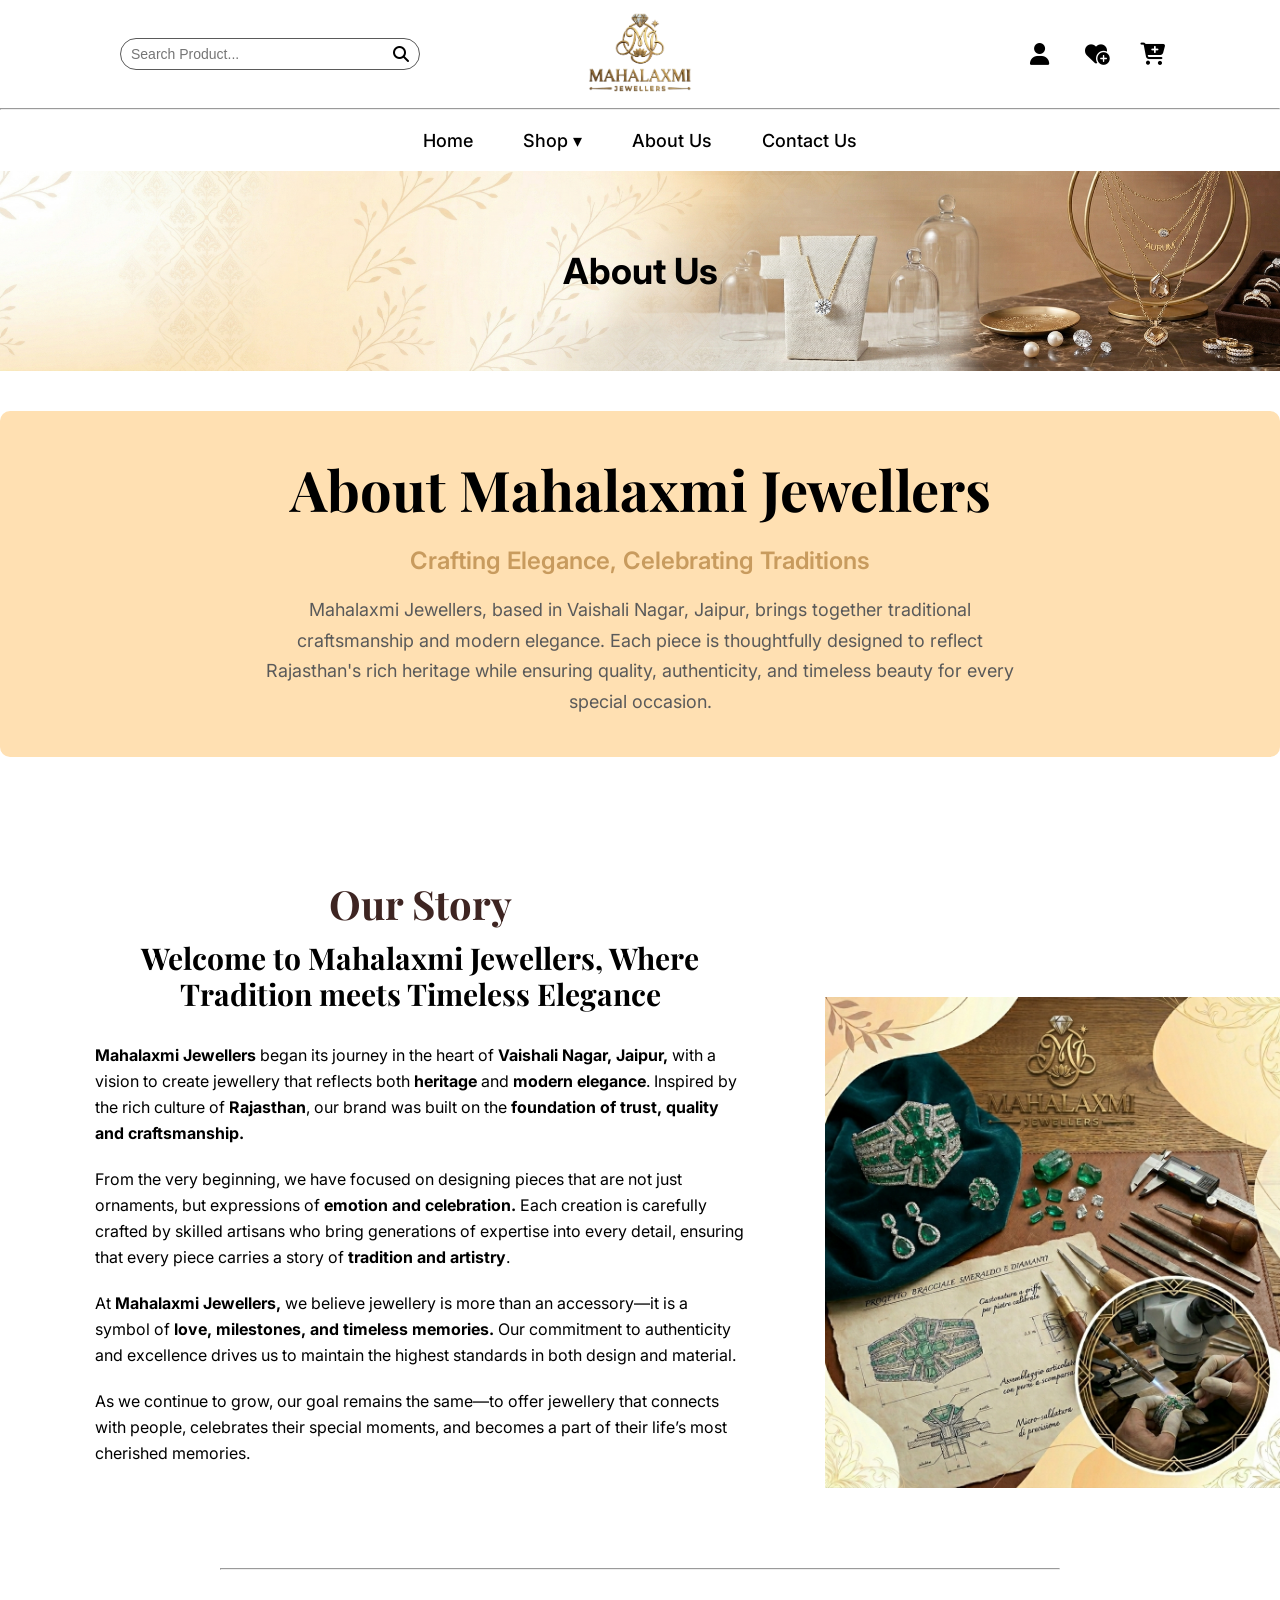
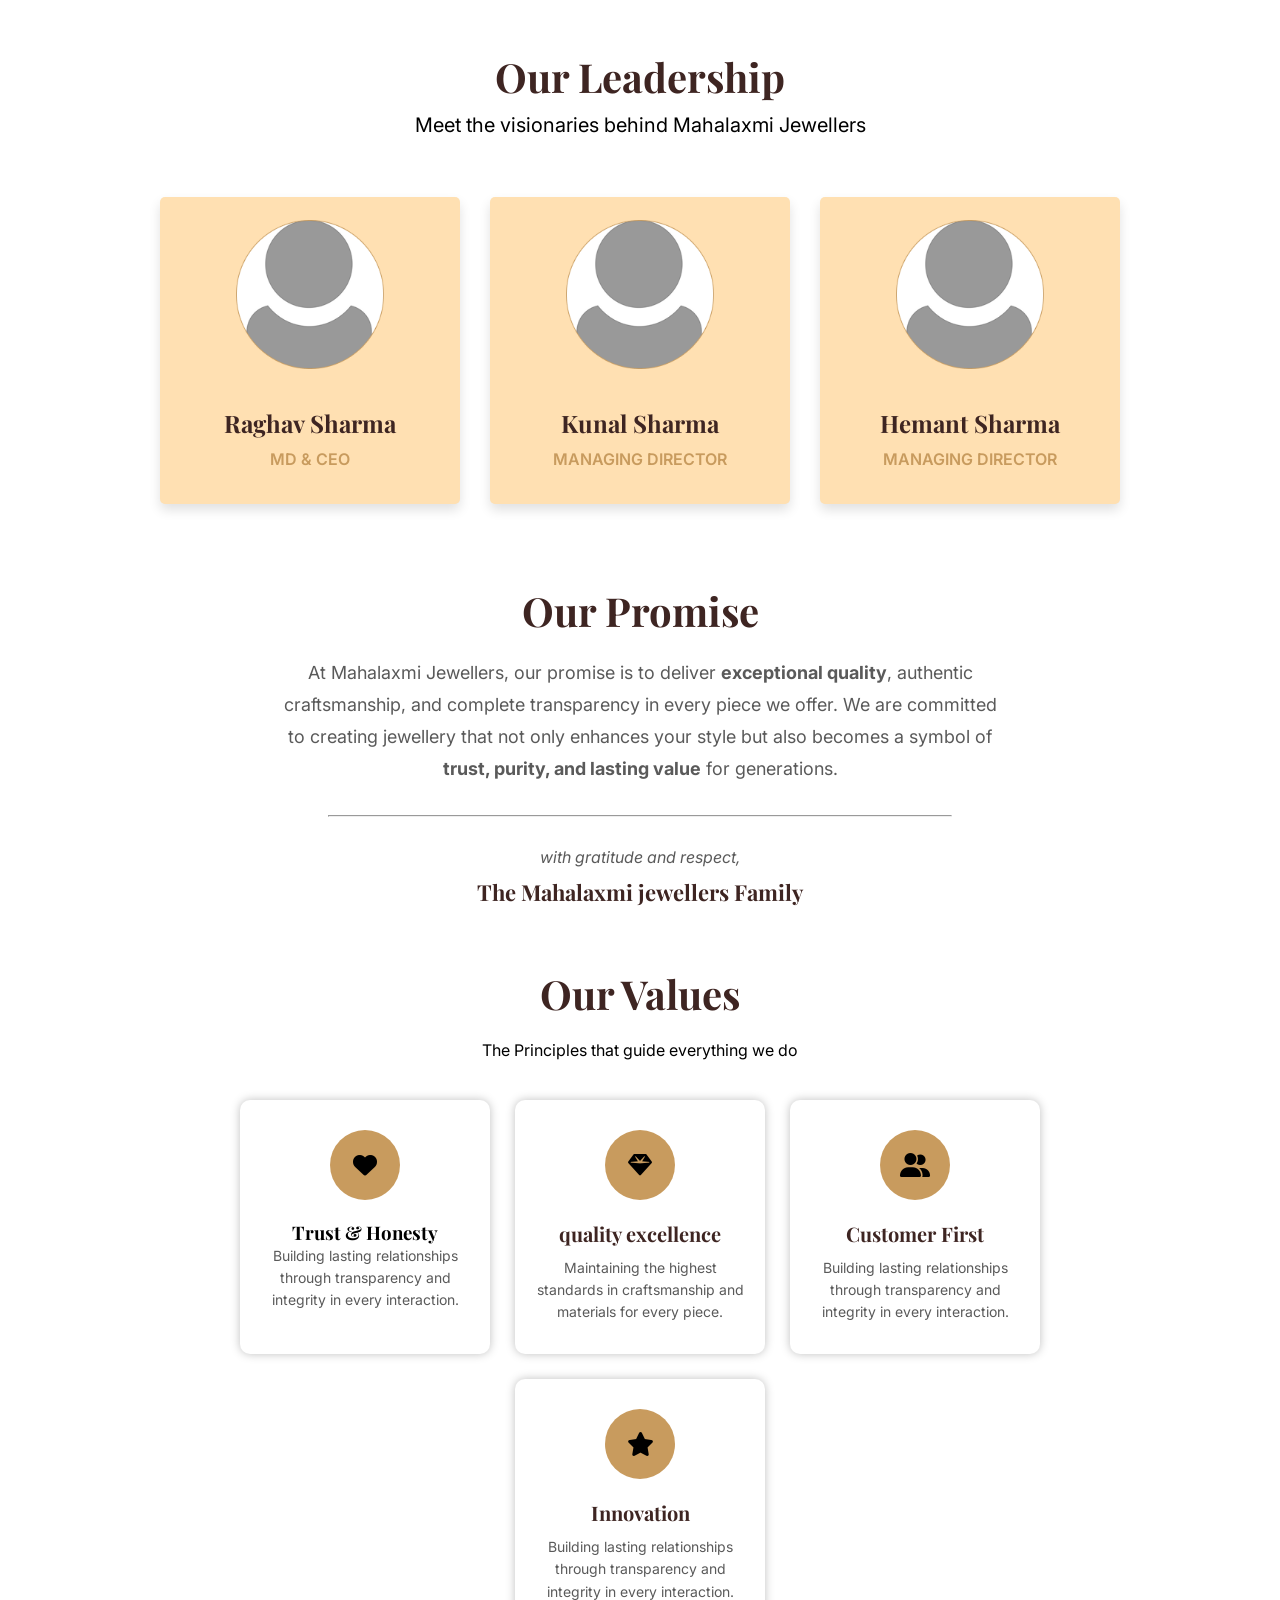
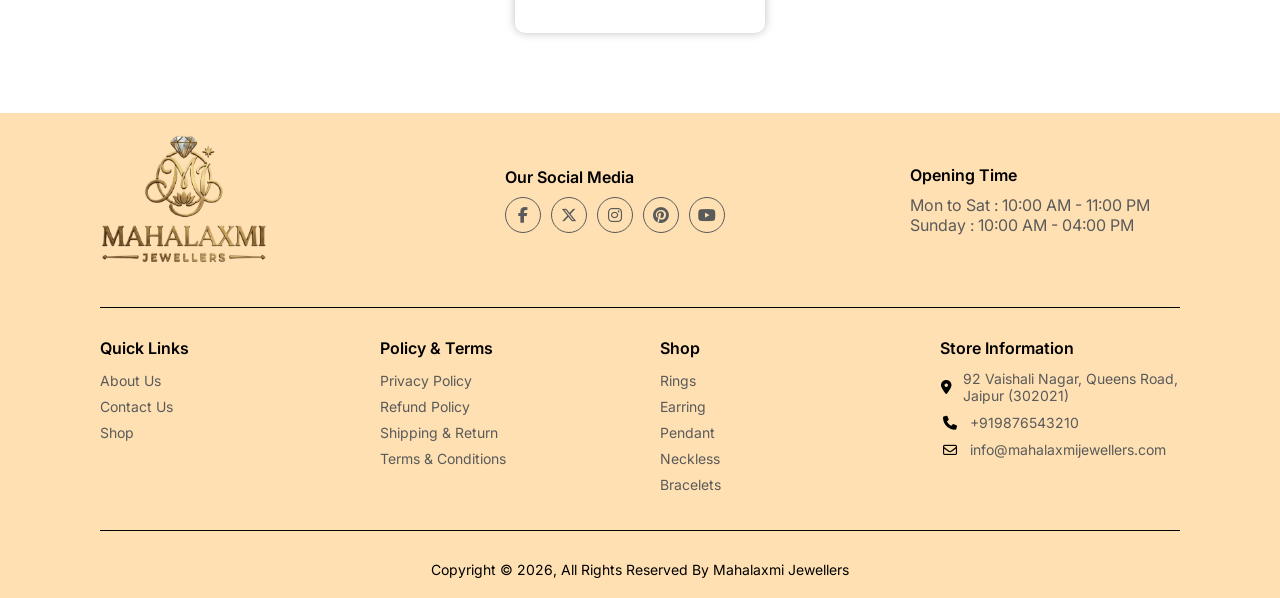
==== aboutUs.html @ aafe497d "some minor changes and About Us page" ====
<!DOCTYPE html>
<html lang="en">

<head>
    <meta charset="UTF-8">
    <meta name="viewport" content="width=device-width, initial-scale=1.0">
    <title>Mahalaxmi Jewellers</title>

    <link rel="shortcut icon" href="/img/mj_logo.png" type="image/x-icon">
    <link rel="stylesheet" href="https://cdnjs.cloudflare.com/ajax/libs/font-awesome/6.5.0/css/all.min.css">
    <link rel="stylesheet" href="style.css">
    <link
        href="https://fonts.googleapis.com/css2?family=Playfair+Display:wght@400;600;700&family=Inter:wght@300;400;500;600&display=swap"
        rel="stylesheet">
</head>

<body>

    <header class="navbar">

        <div class="top-bar">

            <div class="search-box">
                <input type="text" placeholder="Search Product...">
                <span><i class="fa-solid fa-magnifying-glass"></i></span>
            </div>

            <div class="logo">
                <img src="/src/mj_logo.png" alt="mahalaxmi_jewellers_logo">
            </div>

            <div class="nav-icons">
                <span class="icon"><i class="fa-solid fa-user"></i></span> <!-- User Profile Icon -->
                <span class="icon"><i class="fa-solid fa-heart-circle-plus"></i></span> <!-- Wishlist ICon -->
                <span class="icon"><i class="fa-solid fa-cart-plus"></i></span> <!-- User Profile Icon -->
            </div>
        </div>

        <hr>

        <div class="nav-links">
            <!-- <p class="delivery-text">
                    <span>Free</span> India Standerd Delivery on all order.
                </p> -->

            <nav>
                <ul class="menu">

                    <li><a href="index.html">Home</a></li>

                    <li class="dropdown"><a href="#">Shop ▾</a>

                        <ul class="dropdown-menu">
                            <li><a href="#">Rings</a></li>
                            <li><a href="#">Bracelets</a></li>
                            <li><a href="#">Earrings</a></li>
                            <li><a href="#">Pendant</a></li>
                        </ul>
                    </li>
                    <li><a href="#">About Us</a></li>
                    <li><a href="#">Contact Us</a></li>
                </ul>
            </nav>
        </div>
    </header>

    <!-- =============== Banner =============== -->


    <section class="about_banner">
        <div class="about-banner-wrapper">
            <div class="about-banner-item">
                <img src="src/about_banner.png" alt="About Banner" class="about-banner-img">

                <div class="about-banner-content">
                    <h4 class="about-banner-title">About Us</h4>
                </div>
            </div>
        </div>
    </section>


    <!-- =============== About Mahalaxmi Jewellers =============== -->

    <section class="about-main">
        <h2 class="about-main-title">About Mahalaxmi Jewellers</h2>
        <h4 class="about-main-subtitle">Crafting Elegance, Celebrating Traditions</h4>

        <p class="about-main-desc">Mahalaxmi Jewellers, based in Vaishali Nagar, Jaipur, brings together traditional
            craftsmanship and modern elegance. Each piece is thoughtfully designed to reflect Rajasthan's rich heritage
            while ensuring quality, authenticity, and timeless beauty for every special occasion.</p>
    </section>

    <!--Our Story-->

    <section class="about-section">
        <div class="about-container">

            <div class="about-row">

                <!-- LEFT SIDE -->
                <div class="about-left">

                    <h3 class="about-subtitle">Our Story</h3>

                    <h2 class="about-title">
                        Welcome to Mahalaxmi Jewellers, Where Tradition meets Timeless Elegance
                    </h2>

                    <!-- TEXT MUST BE INSIDE -->
                    <div class="about-text">

                        <p class="about-para">
                            <strong>Mahalaxmi Jewellers</strong> began its journey in the heart of <strong>Vaishali Nagar, Jaipur,</strong> with a vision to create jewellery that reflects both <strong>heritage</strong> and <strong>modern elegance</strong>. Inspired by the rich culture of <strong>Rajasthan</strong>, our brand was built on the <strong>foundation of trust, quality and craftsmanship.</strong>
                        </p>

                        <p class="about-para">
                            From the very beginning, we have focused on designing pieces that are not just ornaments, but expressions of <strong>emotion and celebration.</strong> Each creation is carefully crafted by skilled artisans who bring generations of expertise into every detail, ensuring that every piece carries a story of <strong>tradition and artistry</strong>.
                        </p>

                        <p class="about-para">
                            At <strong>Mahalaxmi Jewellers,</strong> we believe jewellery is more than an accessory—it is a symbol of <strong>love, milestones, and timeless memories.</strong> Our commitment to authenticity and excellence drives us to maintain the highest standards in both design and material.
                        </p>

                        <p class="about-para">
                            As we continue to grow, our goal remains the same—to offer jewellery that connects with people, celebrates their special moments, and becomes a part of their life’s most cherished memories.
                        </p>

                    </div>

                </div>

                <!-- RIGHT SIDE -->
                <div class="about-image">
                    <img src="src/stroy-banner.png" alt="" class="about-img">
                </div>

            </div>

        </div>
    </section>

    <hr class="story-hr">

    <!-- =============== Our Leadership =============== -->


    <section class="leadership">
    <h2 class="leadership-title">Our Leadership</h2>
    <p class="leadership-subtitle">Meet the visionaries behind Mahalaxmi Jewellers</p>

    <div class="leader-container">

        <div class="leader-card">
            <div class="leader-img">
                <img src="src/team_profile.png" alt="Raghav Sharma">
            </div>
            <h3 class="leader-name">Raghav Sharma</h3>
            <span class="leader-role">MD & CEO</span>
        </div>

        <div class="leader-card">
            <div class="leader-img">
                <img src="src/team_profile.png" alt="Kunal Sharma">
            </div>
            <h3 class="leader-name">Kunal Sharma</h3>
            <span class="leader-role">MANAGING DIRECTOR</span>
        </div>

        <div class="leader-card">
            <div class="leader-img">
                <img src="src/team_profile.png" alt="Hemant Sharma">
            </div>
            <h3 class="leader-name">Hemant Sharma</h3>
            <span class="leader-role">MANAGING DIRECTOR</span>
        </div>

    </div>
</section>


    <!-- =============== Our Promise Start =============== -->


    <section class="promise">
        <h2 class="promise-title">Our Promise</h2>

        <p class="promise-text">At Mahalaxmi Jewellers, our promise is to deliver <b>exceptional quality</b>, authentic craftsmanship, and complete transparency in every piece we offer. We are committed to creating jewellery that not only enhances your style but also becomes a symbol of <b>trust, purity, and lasting value</b> for generations.</p>

        <hr class="promise-hr">

        <p class="promise-sign">with gratitude and respect,</p>
        <h3 class="promise-family">The Mahalaxmi jewellers Family</h3>
    </section>

    <!-- =============== Our Values Start =============== -->

    <section class="values">
        <h2 class="values-title">Our Values</h2>
        <p class="values subtitle">The Principles that guide everything we do</p>

        <div class="values-wrapper">

            <!--Card 1-->

            <div class="value-card">

                <div class="value-icon">
                    <i class="fa-solid fa-heart"></i>
                </div>

                <h3 class="value-heading">Trust & Honesty</h3>
                <p class="value-desc">Building lasting relationships through transparency and integrity in every interaction.</p>
            </div>

            <!--Card 2-->

            <div class="value-card">
                <div class="value-icon">
                    <i class="fa-solid fa-gem"></i>
                </div>
                <h3 class="value-title">quality excellence</h3>
                <p class="value-desc">Maintaining the highest standards in craftsmanship and materials for every piece.</p>
            </div>

            <!--Card 3-->

            <div class="value-card">
                <div class="value-icon">
                    <i class="fa-solid fa-user-group"></i>
                </div>
                <h3 class="value-title">Customer First</h3>
                <p class="value-desc">Building lasting relationships through transparency and integrity in every interaction.</p>
            </div>

            <!--Card 4-->

            <div class="value-card">
                <div class="value-icon">
                    <i class="fa-solid fa-star"></i>
                </div>

                <h3 class="value-title">Innovation</h3>
                <p class="value-desc">Building lasting relationships through transparency and integrity in every interaction.</p>
            </div>
        </div>
    </section>

    <!-- =============== Footer Start =============== -->

    <footer class="footer">

        <div class="footer-top">
            <div class="footer-logo">
                <img src="/src/mj_logo.png" alt="mj_logo">
            </div>

            <div class="footer-contact">
                <h4>Our Social Media</h4>

                <div class="social-icons">
                    <span><i class="fa-brands fa-facebook-f"></i></span> <!-- Facebook Icon -->
                    <span><i class="fa-brands fa-x-twitter"></i></span> <!-- Twitter Icon -->
                    <span><i class="fa-brands fa-instagram"></i></span> <!-- Instagram Icon -->
                    <span><i class="fa-brands fa-pinterest"></i></span> <!-- Pinterest Icon -->
                    <span><i class="fa-brands fa-youtube"></i></span> <!-- Youtube Icon -->
                </div>
            </div>

            <div class="footer-time">
                <h4>Opening Time</h4>
                <p>Mon to Sat : 10:00 AM - 11:00 PM</p>
                <p>Sunday : 10:00 AM - 04:00 PM</p>
            </div>

        </div>

        <hr>

        <div class="footer-middle">

            <div class="footer-col">
                <h4>Quick Links</h4>
                <ul>
                    <li><a href="aboutUs.html">About Us</a></li>
                    <li><a href="#">Contact Us</a></li>
                    <li><a href="#">Shop</a></li>
                </ul>
            </div>

            <div class="footer-col">
                <h4>Policy & Terms</h4>
                <ul>
                    <li><a href="#">Privacy Policy</a></li>
                    <li><a href="#">Refund Policy</a></li>
                    <li><a href="#">Shipping & Return</a></li>
                    <li><a href="#">Terms & Conditions</a></li>
                </ul>
            </div>

            <div class="footer-col">
                <h4>Shop</h4>
                <ul>
                    <li><a href="#">Rings</a></li>
                    <li><a href="#">Earring</a></li>
                    <li><a href="#">Pendant</a></li>
                    <li><a href="#">Neckless</a></li>
                    <li><a href="#">Bracelets</a></li>
                </ul>
            </div>

            <div class="footer-col">
                <h4>Store Information</h4>
                <p><span><i class="fa-solid fa-location-dot"></i></span>92 Vaishali Nagar, Queens Road, Jaipur (302021)
                </p>
                <p><span><i class="fa-solid fa-phone"></i></span>+919876543210</p>
                <p><span><i class="fa-regular fa-envelope"></i></span>info@mahalaxmijewellers.com</p>
            </div>
        </div>

        <hr>

        <div class="footer-bottom">
            <p>Copyright &copy; 2026, All Rights Reserved By Mahalaxmi Jewellers</p>
        </div>
    </footer>
</body>

</html>
---- style.css ----
*{
    margin: 0;
    padding: 0;
    box-sizing: border-box;
}

body {
  font-family: 'Inter', sans-serif;
}

h1, h2, h3 {
  font-family: 'Playfair Display', serif;
}

/* =============== Navbar =============== */

.navbar {
    width: 100%;
}

.top-bar {
    display: grid;
    grid-template-columns: 1fr auto 1fr;
    align-items: center;
    padding: 12px 120px;
}

.search-box {
    justify-self: start;
    display: flex;
    align-items: center;
    border: 1px solid #5a5a5a;
    border-radius: 25px;
    padding: 5px 10px;
    width: 300px;
}

.search-box input {
    border: none;
    outline: none;
    font-size: 14px;
    flex: 1;
}

.logo {
    justify-self: center;
}

.logo img {
        height: 80px;
}

.nav-icons {
    justify-self: end;
    display: flex;
    gap: 20px;
}

.icon {
    width: 20px;
    stroke: black;
    fill: none;
    margin-left: 15px;
    cursor: pointer;
    font-size: 22px;
}

/* .delivery-text span {
    color: #D3A376;
    font-weight: bold;
} */

.nav-links {
    display: flex;
    justify-content: center;
    align-items: center;
    padding: 20px 40px;
    /* border-top: 1px solid #5a5a5a; */
}

.menu {
    display: flex;
    align-items: center;
    gap: 50px;
    list-style: none;
    padding: 0;
    margin: 0;
}

.menu, .dropdown-menu {
    list-style: none;
    display: flex;
    align-items: center;
}

.menu li {
    position: relative;
}

.menu li a {
    text-decoration: none;
    color: #000000;
    font-size: 18px;
    font-weight: 500;
    transition: 0.3s ease;
}

.menu li a:hover {
    color: #C89B5E;
}

.dropdown-menu {
    display: none;
    position: absolute;
    top: 100%;
    left: 0;
    background: white;
    min-width: 150px;
    box-shadow: 0 4px 12px rgba(0, 0, 0, 0.1);
    border-radius: 5px;
    overflow: hidden;
    z-index: 100;
}

.dropdown-menu li a {
    width: 100%;
    margin: 0;
}

.dropdown-menu li a {
    display: block;
    padding: 10px 12px;
    white-space: nowrap;
}

.dropdown:hover .dropdown-menu {
    display: block;
}


/* =============== Footer =============== */

.footer {
    background: #FFE0B2;
    padding: 10px 100px;
    padding-bottom: 20px;
}

.footer-top {
    display: grid;
    grid-template-columns: 1fr 0.5fr 1.5fr 1fr;
    align-items: center;
    padding: 10px 0;
}

.footer-logo {
    grid-column: 1;
    justify-self: start;
}

.footer-logo img {
    height: 130px;
}

.footer-contact {
    grid-column: 3;
    justify-self: start;
    text-align: left;
    color: #5a5a5a;
}

.footer-contact h4 {
    color: black;
}

.footer-contact h4, .footer-time h4 {
    font-weight: 600;
    margin-bottom: 10px;
}

.social-icons {
    display: flex;
    justify-content: flex-start;
    gap: 10px;
    font-size: 16px;
    color: #5a5a5a;
}

.social-icons span {
    display: flex;
    align-items: center;
    justify-content: center;
    width: 36px;
    height: 36px;
    border: 1px solid #5a5a5a;
    border-radius: 50%;
    cursor: pointer;
    transition: all 0.3s ease;
}

.footer-time {
    grid-column: 4;
    justify-self: start;
    text-align: left;
}

.footer-time p {
    color: #5a5a5a;
}

/* .social-icons i {
    font-size: 16px;
} */

.social-icons span:hover {
    background: #3E2522;
    color: white;
}

.footer hr {
    border: none;
    border-top: 1px solid black;
    margin: 30px 0;
}

.footer-middle {
    display: grid;
    grid-template-columns: repeat(4, 1fr);
    gap: 40px;
}

.footer-col h4 {
    margin-bottom: 12px;
    font-weight: 600;
}

.footer-col ul {
    list-style: none;
    padding: 0;
}

.footer-col ul li {
    margin-bottom: 6px;
}

.footer-col ul li a {
    text-decoration: none;
    color: #5a5a5a;
    font-size: 14px;
}

.footer-col a:hover {
    color: #3E2522;
}

.footer-col p {
    display: flex;
    align-items: center;
    font-size: 14px;
    gap: 10px;
    margin-bottom: 10px;
    color: #5a5a5a;
}

.footer-col p span {
    width: 20px;
    display: flex;
    justify-content: center;
    color: black;
}

.footer-bottom {
    text-align: center;
    margin-top: 20px;
    font-size: 14px;
}


/* =============== Hero Section =============== */

.hero-banner {
    height: auto;
    margin: auto;
    overflow: hidden;
    position: relative;
}

.hero-banner-wrapper {
    display: flex;
    width: 300vw;
    height: 100%;
    animation: bannerSlide 10s infinite ease-in-out;
}

.hero-banner-item {
    width: 100vw;
    height: 100%;
    position: relative;
}

.hero-banner-item img {
    width: 100%;
    height: 100%;
    object-fit: cover;
}

.hero-banner-content {
    position: absolute;
    top: 50%;
    left: 120px;
    transform: translateY(-50%);
    max-width: 500px;
}

.hero-banner-content h1 {
    font-size: 94px;
    margin-bottom: 10px;
}

.hero-banner-content p {
    font-size: 20px;
    margin-bottom: 20px;
}

.hero-btn {
    display: inline-block;
    padding: 12px 28px;
    background: #3E2522;
    border-radius: 25px;
    color: #fff;
    text-decoration: none;
    font-size: 16px;
    transition: 0.3s;
}

.hero-btn:hover {
    background: #000;
    transition: 0.3s;
}

@keyframes bannerSlide {
  0%, 20%   { transform: translateX(0); }
  33%, 53%  { transform: translateX(-100vw); }
  66%, 86%  { transform: translateX(-200vw); }
  100%      { transform: translateX(0); }
}


/* =============== Feature Section =============== */

.features {
    display: flex;
    justify-content: center;
    align-items: center;
    padding: 40px 120px;
    flex-wrap: wrap;
    gap: 70px;
}

.feature-item {
    display: flex;
    align-items: center;
    gap: 20px;
    transition: 0.3s;
}

.icon-circle {
    width: 80px;
    height: 80px;
    border: 1.5px dashed #3E2522;
    border-radius: 50%;
    display: flex;
    align-items: center;
    justify-content: center;
    transform: none;
}

.icon-circle i {
    font-size: 30px;
    color: #3E2522;
}

.feature-content h4 {
    font-size: 22px;
    font-weight: 600;
    margin: 0;
}

.feature-content p {
    font-size: 18px;
    margin: 2px 0 0;
    color: #5a5a5a;
}


.feature-hr {
    margin: 0 120px;
}

/* =============== Shop By Category =============== */

.shop-category {
    text-align: center;
    padding: 60px 120px;
}

.shop-category h2 {
    font-size: 38px;
    margin-bottom: 40px;
    font-weight: 600;
    cursor: default;
}

.shop-category h2 span {
    color: #C89B5E;
}

.category-wrapper {
    display: flex;
    justify-content: space-around;
    align-items: center;
    flex-wrap: wrap;
}

.category-item {
    text-align: center;
    width: 150px;
    color: inherit;
}

.category-item a {
    text-decoration: none;
    color: inherit;
    transition: all 0.3s ease;
}

.category-item a:hover {
    color: #C89B5E;
}

.circle {
    width: 160px;
    height: 160px;
    border-radius: 50%;
    background-color: #fff;
    display: flex;
    align-items: center;
    justify-content: center;

    box-shadow: 0 0 20px rgba(0, 0, 0, 0.12);
}

.circle img {
    width: 140px;
    height: auto;
}

.category-item p {
    margin-top: 12px;
    font-size: 18px;
    font-weight: 500;
    text-decoration: none;
}

/* =============== Trending Products =============== */

.trending {
    padding: 60px 120px;
    text-align: center;
}

.trending h2 {
    font-size: 42px;
}

.trending span {
    color: #C89B5E;
}

.trending-subtitle {
    color: #5a5a5a;
    font-size: 16px;
    margin-bottom: 40px;
}

.product-container {
    display: flex;
    justify-content: center;
    gap: 80px;
    flex-wrap: wrap;
}

.product {
    width: 270px;
    text-align: center;
}

/* Image Box */

.img-box {
    position: relative;
    display: block;
    width: 100%;
    height: 300px;
    background: #f6f6f6;
    border-radius: 15px;
    overflow: hidden;
}

.img-box img {
    position: absolute;
    top: 50%;
    left: 50%;
    max-width: 100%;
    max-height: 100%;
    object-fit: contain;
    transition: 0.7s;
    transform: translate(-50%, -50%) scale(1.25);
}

.wishlist-icon {
    position: absolute;
    top: 10px;
    right: 10px;
    opacity: 0;
    transform: translateY(-5px);
    transition: 0.3s ease;
}

.wishlist-icon i {
    font-size: 18px;
    color: #000;
    text-shadow: 0 0 3px rgba(255,255,255,0.8);
}

.img-box:hover .wishlist-icon {
    opacity: 1;
    transform: translateY(0);
}

/* Hover Image Change */

.trend-hover {
    opacity: 0;
}

.img-box:hover .trend-img {
    opacity: 0;
}

.img-box:hover .trend-hover {
    opacity: 1;
}

.product h4 {
    font-size: 20px;
    margin-top: 15px;
    font-weight: 600;
}

.price {
    font-size: 16px;
    margin: 2px 0;
}

.price span {
    text-decoration: line-through;
    color: #5a5a5a;
    font-size: 12px;
    margin-left: 5px;
}

.stars {
    color: #FAB600;
    margin: 6px 0;
}

.stars i {
    font-size: 12px;
}

.btn {
    display: inline-block;
    background: #000;
    color: #fff;
    padding: 10px 15px;
    border-radius: 25px;
    text-decoration: none;
    font-size: 14px;
    transition: 0.3s;
}

.btn:hover {
    background: #3E2522;

}

/* Promo Section */

.promo-section {
    display: grid;
    grid-template-columns: 2fr 1fr;
    gap: 40px;
    padding: 60px 120px;
}

.promo-left, .promo-right {
    position: relative;
    height: 600px;
    border-radius: 10px;
    overflow: hidden;
}

.promo-left img, .promo-right img {
    width: 100%;
    height: 100%;
    object-fit: cover;
}

.promo-left .promo-content {
    position: absolute;
    top: 50%;
    right: 60px;
    transform: translateY(-50%);
    max-width: 350px;
    color: #fff;
    text-align: left;
}

.promo-right .promo-content {
    position: absolute;
    bottom: 40px;
    left: 50%;
    transform: translateX(-50%);
    text-align: center;
    color: #fff;
}

.promo-title {
    font-size: 34px;
    line-height: 1.3;
    margin-bottom: 15px;
}

.promo-desc {
    font-size: 15px;
    margin-bottom: 20px;
    line-height: 1.5;
}

.promo-title-small {
    font-size: 28px;
    margin: 10px 0 20px;
}

.promo-tag {
    font-size: 12px;
}

.promo-btn {
    display: inline-block;
    background: #3E2522;
    color: #fff;
    padding: 18px 36px;
    border: 2px solid #3E2522;
    border-radius: 30px;
    text-decoration: none;
    font-size: 16px;
    font-weight: 600;
    transition: 0.5s;
}

.promo-btn:hover {
    background: #000;
}

.promo-btn.light {
    background: #fff;
    color: #000;
    border: 2px solid #fff;
}

.promo-btn.light:hover {
    background: transparent;
    border: 2px solid #fff;
    color: #fff;
}


/* Client Testimonials */

.testimonials {
    padding: 60px 120px;
    text-align: center;
}

.testimonials-title {
    font-size: 40px;
    font-weight: 600;
    margin-bottom: 60px;
}

.testimonial-container {
    display: flex;
    flex-wrap: wrap;
    justify-content: center;
    gap: 50px;
}

.testimonial-card {
    position: relative;
    background: #FFE0B2;
    padding: 30px;
    width: 370px;
    text-align: left;
    border-radius: 6px;
}

.quote {
    position: absolute;
    top: -35px;
    right: 15px;
    font-size: 64px;
    color: #3E2522;
    font-weight: bold;
}

.quote i {
    display: block;
}

.user-info {
    display: flex;
    align-items: center;
    gap: 12px;
    margin-bottom: 15px;
}

.avatar {
    width: 55px;
    height: 55px;
    background: #ffffff;
    border-radius: 50%;
    display: flex;
    align-items: center;
    justify-content: center;
}

.avatar-inner {
    width: 45px;
    height: 45px;
    border-radius: 50%;
    overflow: hidden;
}

.avatar-inner img {
    width: 100%;
    height: 100%;
    object-fit: cover;
    border-radius: 50%;
}

.client-name {
    margin: 0;
    font-size: 16px;
    font-weight: 600;
}

.testimonial-stars {
    color: #f4a100;
    font-size: 14px;
}

.testimonial-stars i {
    margin-right: 2px;
}

.testimonial-text { 
    font-size: 14px;
    color: #5a5a5a;
    line-height: 1.6;
}

/* About Us Page Starting */

.about-banner {
    position: relative;
    overflow: hidden;
}

.about-banner-item {
    position: relative;
    height: 200px;
}

.about-banner-img {
    width: 100%;
    height: 100%;
    object-fit: cover;
}

/* Overlay */

.about-banner-item::before {
    content: "";
    position: absolute;
    inset: 0;
}

.about-banner-content {
    position: absolute;
    inset: 0;
    display: flex;
    align-items: center;
    justify-content: center;
}

.about-banner-title {
    font-size: 36px;
    margin: 0;
}

/* About Main */

.about-main {
    background: #FFE0B2;
    margin: 40px 0;
    padding: 40px ;
    text-align: center;
    border-radius: 10px;
}

.about-main-title {
    font-size: 56px;
    font-weight: 700;
    margin-bottom: 20px;
}

.about-main-subtitle {
    font-size: 24px;
    font-weight: 600;
    color: #C89B5E;
    margin-bottom: 20px;
}

.about-main-desc {
    max-width: 750px;
    margin: auto;
    line-height: 1.7;
    font-size: 18px;
    color: #5a5a5a;
}

/* Story Section Starting */

.about-section {
    padding: 80px;
}

.about-container {
    max-width: 1300px;
    margin: 0 auto;
    padding: 0 40px;
}

.about-row {
    display: flex;
    justify-content: center;
    align-items: flex-start;
    gap: 80px;
}

.about-left {
    width: 650px;
    flex-shrink: 0;
}

.about-subtitle {
    font-size: 40px;
    font-weight: 700;
    color: #3E2522;
    margin-bottom: 10px;
    text-align: center;
}

.about-title {
    font-size: 30px;
    line-height: 36px;
    font-weight: 700;
    text-align: center;
    margin-bottom: 30px;
}

.about-text {
    margin-top: 10px;
}

.about-para {
    font-size: 16px;
    line-height: 26px;
    color: #000;
    margin-bottom: 20px;
}

.about-image {
    width: 360px;
    margin-top: 120px;
    flex-shrink: 0;
}

.about-img {
    width: 130%;
    display: block;
}

.story-hr {
    margin: 0 220px;
}


/*==========Leadership Section Start==========*/

.leadership {
    text-align: center;
    padding: 80px 120px;
}

.leadership-title {
    font-size: 40px;
    font-weight: 700;
    color: #3E2522;
    margin-bottom: 10px;
}

.leadership-subtitle {
    font-size: 20px;
    margin-bottom: 60px;
}

.leader-container {
    display: flex;
    justify-content: center;
    gap: 30px;
}

.leader-card {
    background: #FFE0B2;
    padding: 10px 20px 35px;
    border-radius: 5px;
    width: 300px;
    box-shadow: 0 6px 12px rgba(0,0,0,0.12);
}

.leader-img {
    width: 175px;
    height: 175px;
    margin: 0 auto 25px;
    border-radius: 50%;
    display: flex;
    align-items: center;
    justify-content: center;
    overflow: hidden;
}

.leader-img img {
    width: 85%;
    height: 85%;
    object-fit: contain;
}

.leader-name {
    font-size: 24px;
    font-weight: 700;
    line-height: 32px;
    color: #3E2522;
    margin-top: 15px;
    margin-bottom: 10px;
}

.leader-role {
    font-size: 16px;
    font-weight: 600;
    color: #C89B5E;
    letter-spacing: 1;
    margin-top: 5px;
    display: block;
}


/*==========Our Promise Start==========*/

.promise {
    text-align: center;
    padding: 0 120px 40px;
}

.promise-title {
    font-size: 40px;
    font-weight: 700;
    color: #3E2522;
    margin-bottom: 20px;
}

.promise-text {
    max-width: 725px;
    margin: 0 auto 30px;
    font-size: 18px;
    color: #5a5a5a;
    line-height: 32px;
}

.promise-hr {
    width: 60%;
    margin: 30px auto;
}

.promise-sign {
    font-style: italic;
    color: #5a5a5a;
    margin-bottom: 10px;
}

.promise-family {
    font-size: 22px;
    color: #3E2522;
}


/*=====Our Values Start=====*/

.values {
    text-align: center;
    padding: 20px 120px 40px;
}

.values-title {
    font-size: 40px;
    font-weight: 700;
    color: #3E2522;
}

.values-subtitle {
    font-size: 16px;
    margin-bottom: 40px;
}

.values-wrapper {
    display: flex;
    flex-wrap: wrap;
    justify-content: center;
    gap: 25px;
    margin-bottom: 40px;
}

.value-card {
    width: 250px;
    padding: 30px 20px;
    border-radius: 10px;
    box-shadow: 0 0 10px rgba(0,0,0,0.25);
    transition: 0.3s;
}

.value-card:hover {
    transform: translateY(-5px);
}

.value-icon {
    width: 70px;
    height: 70px;
    background: #C89B5E;
    border-radius: 50%;
    margin: 0 auto 20px;
    display: flex;
    align-items: center;
    justify-content: center;
}

.value-icon i {
    font-size: 24px;
}

.value-title {
    font-size: 20px;
    color: #3E2522;
    margin-bottom: 10px;
}

.value-desc {
    font-size: 14px;
    color: #5a5a5a;
    line-height: 1.6;
}
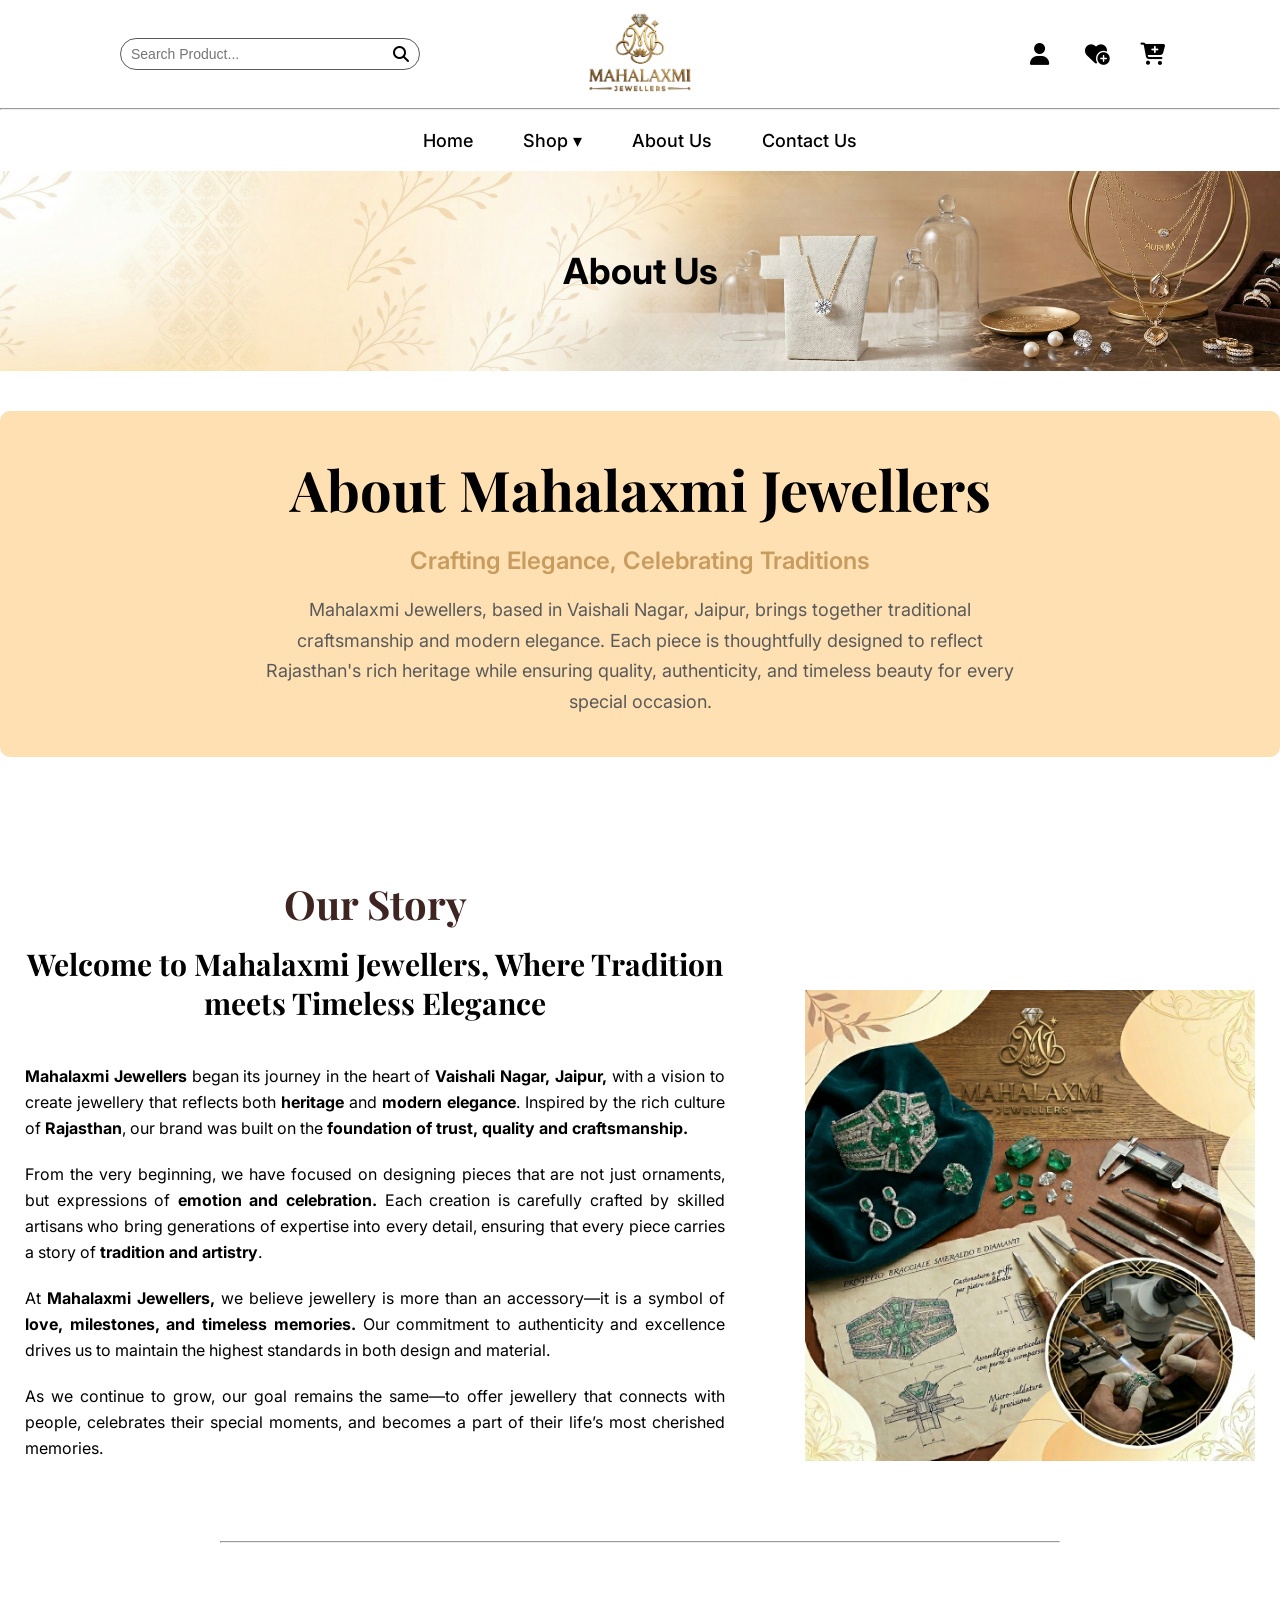
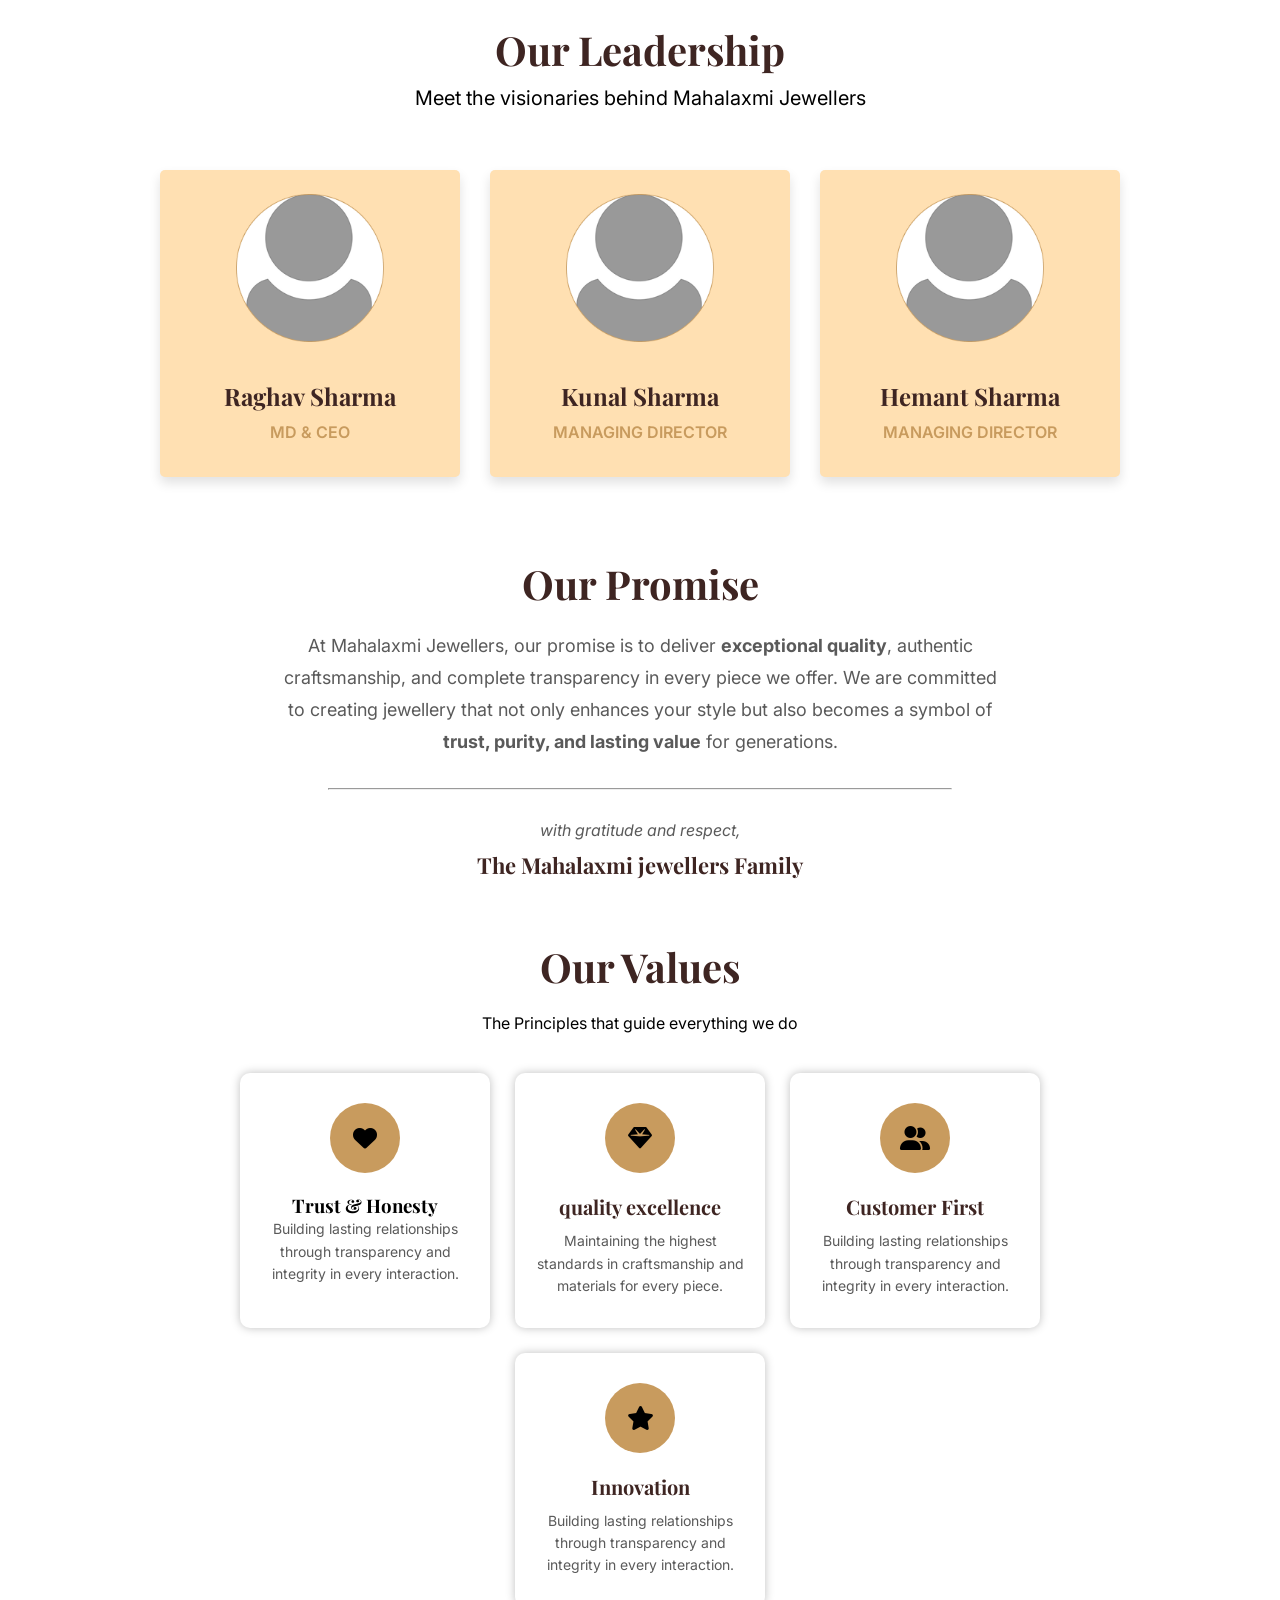
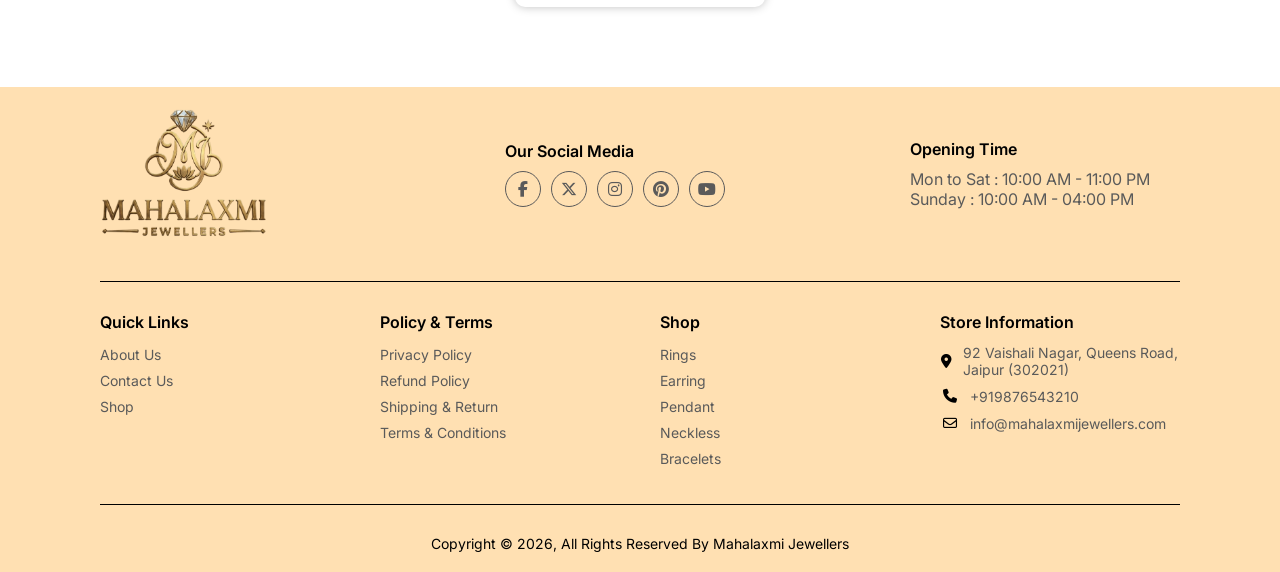
==== commit f6dfa99a: "product desc page pushed" ====
--- a/aboutUs.html
+++ b/aboutUs.html
@@ -9,6 +9,7 @@
     <link rel="shortcut icon" href="/img/mj_logo.png" type="image/x-icon">
     <link rel="stylesheet" href="https://cdnjs.cloudflare.com/ajax/libs/font-awesome/6.5.0/css/all.min.css">
     <link rel="stylesheet" href="style.css">
+    <link rel="stylesheet" href="aboutUs.css">
     <link
         href="https://fonts.googleapis.com/css2?family=Playfair+Display:wght@400;600;700&family=Inter:wght@300;400;500;600&display=swap"
         rel="stylesheet">
@@ -48,7 +49,7 @@
 
                     <li><a href="index.html">Home</a></li>
 
-                    <li class="dropdown"><a href="#">Shop ▾</a>
+                    <li class="dropdown"><a href="shop.html">Shop ▾</a>
 
                         <ul class="dropdown-menu">
                             <li><a href="#">Rings</a></li>
@@ -57,8 +58,8 @@
                             <li><a href="#">Pendant</a></li>
                         </ul>
                     </li>
-                    <li><a href="#">About Us</a></li>
-                    <li><a href="#">Contact Us</a></li>
+                    <li><a href="aboutUs.html">About Us</a></li>
+                    <li><a href="contactUs.html">Contact Us</a></li>
                 </ul>
             </nav>
         </div>
@@ -283,8 +284,8 @@
                 <h4>Quick Links</h4>
                 <ul>
                     <li><a href="aboutUs.html">About Us</a></li>
-                    <li><a href="#">Contact Us</a></li>
-                    <li><a href="#">Shop</a></li>
+                    <li><a href="contactUs.html">Contact Us</a></li>
+                    <li><a href="shop.html">Shop</a></li>
                 </ul>
             </div>
 
--- a/style.css
+++ b/style.css
@@ -483,21 +483,21 @@
     margin-bottom: 40px;
 }
 
-.product-container {
+.trend-product-container {
     display: flex;
     justify-content: center;
     gap: 80px;
     flex-wrap: wrap;
 }
 
-.product {
+.trend-product {
     width: 270px;
     text-align: center;
 }
 
 /* Image Box */
 
-.img-box {
+.trend-img-box {
     position: relative;
     display: block;
     width: 100%;
@@ -507,7 +507,7 @@
     overflow: hidden;
 }
 
-.img-box img {
+.trend-img-box img {
     position: absolute;
     top: 50%;
     left: 50%;
@@ -533,7 +533,7 @@
     text-shadow: 0 0 3px rgba(255,255,255,0.8);
 }
 
-.img-box:hover .wishlist-icon {
+.trend-img-box:hover .wishlist-icon {
     opacity: 1;
     transform: translateY(0);
 }
@@ -544,11 +544,11 @@
     opacity: 0;
 }
 
-.img-box:hover .trend-img {
+.trend-img-box:hover .trend-img {
     opacity: 0;
 }
 
-.img-box:hover .trend-hover {
+.trend-img-box:hover .trend-hover {
     opacity: 1;
 }
 
@@ -779,314 +779,4 @@
     font-size: 14px;
     color: #5a5a5a;
     line-height: 1.6;
-}
-
-/* About Us Page Starting */
-
-.about-banner {
-    position: relative;
-    overflow: hidden;
-}
-
-.about-banner-item {
-    position: relative;
-    height: 200px;
-}
-
-.about-banner-img {
-    width: 100%;
-    height: 100%;
-    object-fit: cover;
-}
-
-/* Overlay */
-
-.about-banner-item::before {
-    content: "";
-    position: absolute;
-    inset: 0;
-}
-
-.about-banner-content {
-    position: absolute;
-    inset: 0;
-    display: flex;
-    align-items: center;
-    justify-content: center;
-}
-
-.about-banner-title {
-    font-size: 36px;
-    margin: 0;
-}
-
-/* About Main */
-
-.about-main {
-    background: #FFE0B2;
-    margin: 40px 0;
-    padding: 40px ;
-    text-align: center;
-    border-radius: 10px;
-}
-
-.about-main-title {
-    font-size: 56px;
-    font-weight: 700;
-    margin-bottom: 20px;
-}
-
-.about-main-subtitle {
-    font-size: 24px;
-    font-weight: 600;
-    color: #C89B5E;
-    margin-bottom: 20px;
-}
-
-.about-main-desc {
-    max-width: 750px;
-    margin: auto;
-    line-height: 1.7;
-    font-size: 18px;
-    color: #5a5a5a;
-}
-
-/* Story Section Starting */
-
-.about-section {
-    padding: 80px;
-}
-
-.about-container {
-    max-width: 1300px;
-    margin: 0 auto;
-    padding: 0 40px;
-}
-
-.about-row {
-    display: flex;
-    justify-content: center;
-    align-items: flex-start;
-    gap: 80px;
-}
-
-.about-left {
-    width: 650px;
-    flex-shrink: 0;
-}
-
-.about-subtitle {
-    font-size: 40px;
-    font-weight: 700;
-    color: #3E2522;
-    margin-bottom: 10px;
-    text-align: center;
-}
-
-.about-title {
-    font-size: 30px;
-    line-height: 36px;
-    font-weight: 700;
-    text-align: center;
-    margin-bottom: 30px;
-}
-
-.about-text {
-    margin-top: 10px;
-}
-
-.about-para {
-    font-size: 16px;
-    line-height: 26px;
-    color: #000;
-    margin-bottom: 20px;
-}
-
-.about-image {
-    width: 360px;
-    margin-top: 120px;
-    flex-shrink: 0;
-}
-
-.about-img {
-    width: 130%;
-    display: block;
-}
-
-.story-hr {
-    margin: 0 220px;
-}
-
-
-/*==========Leadership Section Start==========*/
-
-.leadership {
-    text-align: center;
-    padding: 80px 120px;
-}
-
-.leadership-title {
-    font-size: 40px;
-    font-weight: 700;
-    color: #3E2522;
-    margin-bottom: 10px;
-}
-
-.leadership-subtitle {
-    font-size: 20px;
-    margin-bottom: 60px;
-}
-
-.leader-container {
-    display: flex;
-    justify-content: center;
-    gap: 30px;
-}
-
-.leader-card {
-    background: #FFE0B2;
-    padding: 10px 20px 35px;
-    border-radius: 5px;
-    width: 300px;
-    box-shadow: 0 6px 12px rgba(0,0,0,0.12);
-}
-
-.leader-img {
-    width: 175px;
-    height: 175px;
-    margin: 0 auto 25px;
-    border-radius: 50%;
-    display: flex;
-    align-items: center;
-    justify-content: center;
-    overflow: hidden;
-}
-
-.leader-img img {
-    width: 85%;
-    height: 85%;
-    object-fit: contain;
-}
-
-.leader-name {
-    font-size: 24px;
-    font-weight: 700;
-    line-height: 32px;
-    color: #3E2522;
-    margin-top: 15px;
-    margin-bottom: 10px;
-}
-
-.leader-role {
-    font-size: 16px;
-    font-weight: 600;
-    color: #C89B5E;
-    letter-spacing: 1;
-    margin-top: 5px;
-    display: block;
-}
-
-
-/*==========Our Promise Start==========*/
-
-.promise {
-    text-align: center;
-    padding: 0 120px 40px;
-}
-
-.promise-title {
-    font-size: 40px;
-    font-weight: 700;
-    color: #3E2522;
-    margin-bottom: 20px;
-}
-
-.promise-text {
-    max-width: 725px;
-    margin: 0 auto 30px;
-    font-size: 18px;
-    color: #5a5a5a;
-    line-height: 32px;
-}
-
-.promise-hr {
-    width: 60%;
-    margin: 30px auto;
-}
-
-.promise-sign {
-    font-style: italic;
-    color: #5a5a5a;
-    margin-bottom: 10px;
-}
-
-.promise-family {
-    font-size: 22px;
-    color: #3E2522;
-}
-
-
-/*=====Our Values Start=====*/
-
-.values {
-    text-align: center;
-    padding: 20px 120px 40px;
-}
-
-.values-title {
-    font-size: 40px;
-    font-weight: 700;
-    color: #3E2522;
-}
-
-.values-subtitle {
-    font-size: 16px;
-    margin-bottom: 40px;
-}
-
-.values-wrapper {
-    display: flex;
-    flex-wrap: wrap;
-    justify-content: center;
-    gap: 25px;
-    margin-bottom: 40px;
-}
-
-.value-card {
-    width: 250px;
-    padding: 30px 20px;
-    border-radius: 10px;
-    box-shadow: 0 0 10px rgba(0,0,0,0.25);
-    transition: 0.3s;
-}
-
-.value-card:hover {
-    transform: translateY(-5px);
-}
-
-.value-icon {
-    width: 70px;
-    height: 70px;
-    background: #C89B5E;
-    border-radius: 50%;
-    margin: 0 auto 20px;
-    display: flex;
-    align-items: center;
-    justify-content: center;
-}
-
-.value-icon i {
-    font-size: 24px;
-}
-
-.value-title {
-    font-size: 20px;
-    color: #3E2522;
-    margin-bottom: 10px;
-}
-
-.value-desc {
-    font-size: 14px;
-    color: #5a5a5a;
-    line-height: 1.6;
 }
--- a/aboutUs.css
+++ b/aboutUs.css
@@ -0,0 +1,316 @@
+.about-banner {
+    position: relative;
+    overflow: hidden;
+}
+
+.about-banner-item {
+    position: relative;
+    height: 200px;
+}
+
+.about-banner-img {
+    width: 100%;
+    height: 100%;
+    object-fit: cover;
+}
+
+/* Overlay */
+
+.about-banner-item::before {
+    content: "";
+    position: absolute;
+    inset: 0;
+}
+
+.about-banner-content {
+    position: absolute;
+    inset: 0;
+    display: flex;
+    align-items: center;
+    justify-content: center;
+}
+
+.about-banner-title {
+    font-size: 36px;
+    margin: 0;
+}
+
+/* About Main */
+
+.about-main {
+    background: #FFE0B2;
+    margin: 40px 0;
+    padding: 40px ;
+    text-align: center;
+    border-radius: 10px;
+}
+
+.about-main-title {
+    font-size: 56px;
+    font-weight: 700;
+    margin-bottom: 20px;
+}
+
+.about-main-subtitle {
+    font-size: 24px;
+    font-weight: 600;
+    color: #C89B5E;
+    margin-bottom: 20px;
+}
+
+.about-main-desc {
+    max-width: 750px;
+    margin: auto;
+    line-height: 1.7;
+    font-size: 18px;
+    color: #5a5a5a;
+}
+
+/* Story Section Starting */
+
+.about-section {
+    padding: 80px 0;
+    display: flex;
+    justify-content: center;
+}
+
+.about-container {
+    max-width: 1400px;
+    margin: 0 auto;
+    padding: 0 20px;
+}
+
+.about-row {
+    display: flex;
+    justify-content: space-between;
+    align-items: flex-end;
+    gap: 80px;
+}
+
+.about-left {
+    flex: 1;
+    max-width: 700px;
+    text-align: left;
+}
+
+.about-subtitle {
+    font-size: 40px;
+    font-weight: 700;
+    color: #3E2522;
+    margin-bottom: 15px;
+    text-align: center;
+}
+
+.about-title {
+    font-size: 30px;
+    line-height: 1.3;
+    font-weight: 700;
+    text-align: center;
+    margin-bottom: 40px;
+}
+
+.about-text {
+    margin-top: 0;
+}
+
+.about-para {
+    font-size: 16px;
+    line-height: 26px;
+    color: #000;
+    margin-bottom: 20px;
+    text-align: justify;
+}
+
+.about-para:last-child {
+    margin-bottom: 0;
+}
+
+.about-image {
+    width: 450px;
+    margin-top: 0;
+    flex-shrink: 0;
+}
+
+.about-img {
+    width: 100%;
+    height: auto;
+    display: block;
+}
+
+.story-hr {
+    margin: 0 220px;
+}
+
+
+/*==========Leadership Section Start==========*/
+
+.leadership {
+    text-align: center;
+    padding: 80px 120px;
+}
+
+.leadership-title {
+    font-size: 40px;
+    font-weight: 700;
+    color: #3E2522;
+    margin-bottom: 10px;
+}
+
+.leadership-subtitle {
+    font-size: 20px;
+    margin-bottom: 60px;
+}
+
+.leader-container {
+    display: flex;
+    justify-content: center;
+    gap: 30px;
+}
+
+.leader-card {
+    background: #FFE0B2;
+    padding: 10px 20px 35px;
+    border-radius: 5px;
+    width: 300px;
+    box-shadow: 0 6px 12px rgba(0,0,0,0.12);
+}
+
+.leader-img {
+    width: 175px;
+    height: 175px;
+    margin: 0 auto 25px;
+    border-radius: 50%;
+    display: flex;
+    align-items: center;
+    justify-content: center;
+    overflow: hidden;
+}
+
+.leader-img img {
+    width: 85%;
+    height: 85%;
+    object-fit: contain;
+}
+
+.leader-name {
+    font-size: 24px;
+    font-weight: 700;
+    line-height: 32px;
+    color: #3E2522;
+    margin-top: 15px;
+    margin-bottom: 10px;
+}
+
+.leader-role {
+    font-size: 16px;
+    font-weight: 600;
+    color: #C89B5E;
+    letter-spacing: 1;
+    margin-top: 5px;
+    display: block;
+}
+
+
+/*==========Our Promise Start==========*/
+
+.promise {
+    text-align: center;
+    padding: 0 120px 40px;
+}
+
+.promise-title {
+    font-size: 40px;
+    font-weight: 700;
+    color: #3E2522;
+    margin-bottom: 20px;
+}
+
+.promise-text {
+    max-width: 725px;
+    margin: 0 auto 30px;
+    font-size: 18px;
+    color: #5a5a5a;
+    line-height: 32px;
+}
+
+.promise-hr {
+    width: 60%;
+    margin: 30px auto;
+}
+
+.promise-sign {
+    font-style: italic;
+    color: #5a5a5a;
+    margin-bottom: 10px;
+}
+
+.promise-family {
+    font-size: 22px;
+    color: #3E2522;
+}
+
+
+/*=====Our Values Start=====*/
+
+.values {
+    text-align: center;
+    padding: 20px 120px 40px;
+}
+
+.values-title {
+    font-size: 40px;
+    font-weight: 700;
+    color: #3E2522;
+}
+
+.values-subtitle {
+    font-size: 16px;
+    margin-bottom: 40px;
+}
+
+.values-wrapper {
+    display: flex;
+    flex-wrap: wrap;
+    justify-content: center;
+    gap: 25px;
+    margin-bottom: 40px;
+}
+
+.value-card {
+    width: 250px;
+    padding: 30px 20px;
+    border-radius: 10px;
+    box-shadow: 0 0 10px rgba(0,0,0,0.25);
+    transition: 0.3s;
+}
+
+.value-card:hover {
+    transform: translateY(-5px);
+}
+
+.value-icon {
+    width: 70px;
+    height: 70px;
+    background: #C89B5E;
+    border-radius: 50%;
+    margin: 0 auto 20px;
+    display: flex;
+    align-items: center;
+    justify-content: center;
+}
+
+.value-icon i {
+    font-size: 24px;
+}
+
+.value-title {
+    font-size: 20px;
+    color: #3E2522;
+    margin-bottom: 10px;
+}
+
+.value-desc {
+    font-size: 14px;
+    color: #5a5a5a;
+    line-height: 1.6;
+}
